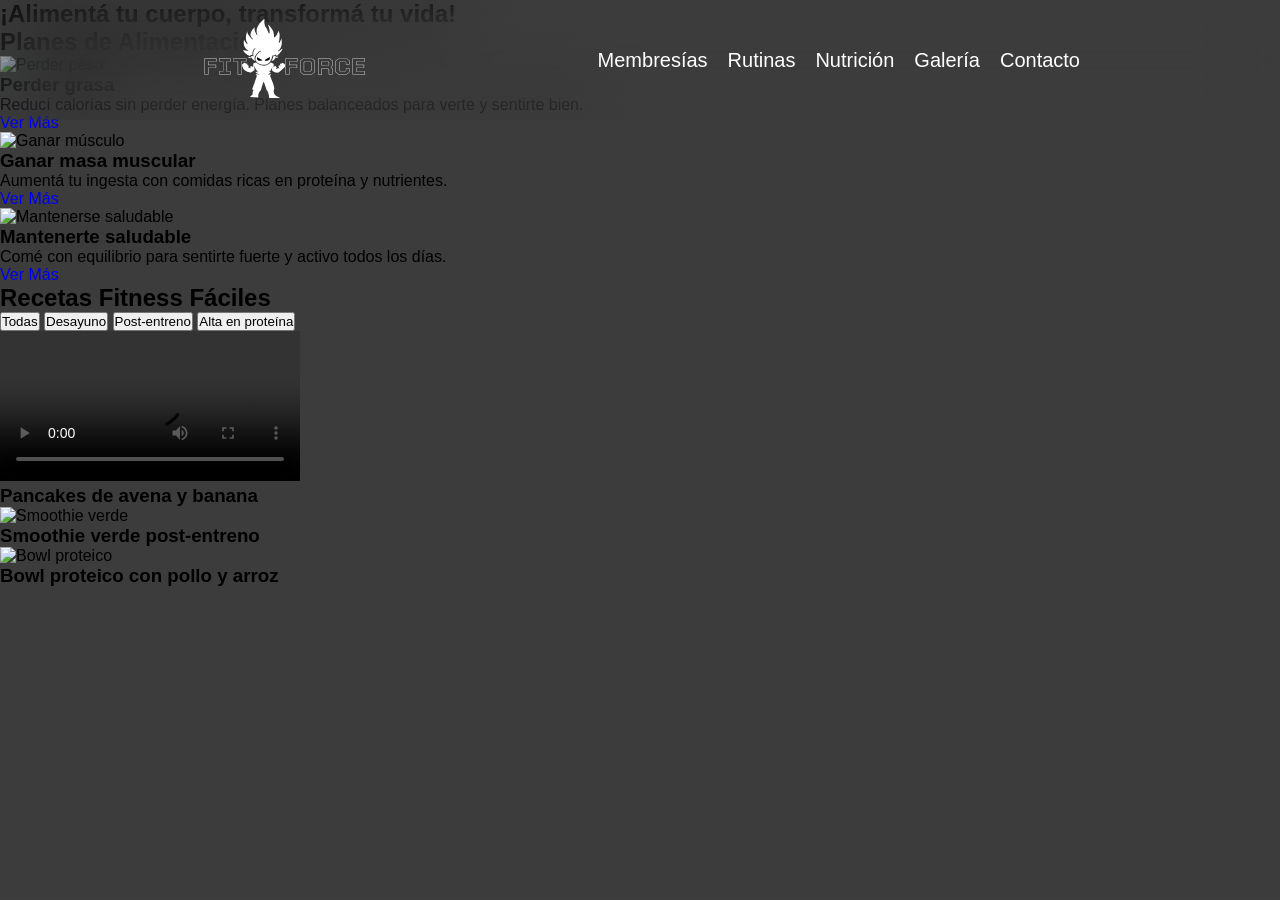
==== nutricion.html @ b798b5b6 "Add files via upload" ====
<!DOCTYPE html>
<html lang="es">

<head>
    <meta charset="UTF-8" />
    <meta name="viewport" content="width=device-width, initial-scale=1.0" />
    <title>FitForce</title>
    <link rel="stylesheet" href="https://cdnjs.cloudflare.com/ajax/libs/font-awesome/6.5.0/css/all.min.css" />
    <link href="https://fonts.googleapis.com/css2?family=Tourney:wght@700&display=swap" rel="stylesheet">
    <link href="https://cdn.jsdelivr.net/npm/fullcalendar@6.1.8/main.min.css" rel="stylesheet">
    <link rel="shortcut icon" href="fotos/banner/favicon 1.png" type="image/x-icon">
    <link rel="stylesheet" href="css/style.css" />
    <link rel="stylesheet" href="css/nutricion.css">
</head>

<body>
    <header class="heade">
        <div class="logo"><a href="index.html"><img src="fotos/banner/logo2.png" alt=""></a></div>
        <nav class="navbar">
            <button class="menu-toggle" id="toggle-btn"><i class="fas fa-bars"></i></button>
            <ul class="nav-menu">
                <li><a href="#">Membresías</a></li>
                <li><a href="rutinas.html">Rutinas</a>
                </li>
                <li><a href="nutricion.html">Nutrición</a>
                    <ul class="dropdown">
                        <li><a href="#">Planes nutricionales mesuales</a></li>
                        <li><a href="#">Recetas fitness</a></li>
                        <li><a href="#">Suplementación</a></li>
                    </ul>
                </li>
                <li><a href="#">Galería</a></li>
                <li><a href="#">Contacto</a></li>
            </ul>
        </nav>
    </header>

    <section class="banner-gym">
    <h1>¡Alimentá tu cuerpo, transformá tu vida!</h1>
  </section>



  <section class="planes-alimentacion">
  <h2 class="planes-h2">Planes de Alimentación</h2>
  <div class="planes">
    <div class="plan">
      <img src="/fotos/nutricion/perderpeso.jpg" alt="Perder peso">
      <h3>Perder grasa</h3>
      <p>Reducí calorías sin perder energía. Planes balanceados para verte y sentirte bien.</p>
      <div class="boton">
        <a href="https://www.mayoclinic.org/es/healthy-lifestyle/weight-loss/in-depth/weight-loss/art-20047752" target="_blank" class="btn-saludable">Ver Más</a>
      </div>
    </div>
    <div class="plan">
      <img src="/fotos/nutricion/ganarmasa.jpg" alt="Ganar músculo">
      <h3>Ganar masa muscular</h3>
      <p>Aumentá tu ingesta con comidas ricas en proteína y nutrientes.</p>
      <div class="boton">
        <a href="https://nutrisanacr.com/planes-nutricionales/?gad_source=1&gad_campaignid=20552182299&gbraid=0AAAAAqPGm7Mdd43oRFQFx7gFghixsT7d8&gclid=EAIaIQobChMIgf_IpI_TjgMVx3FHAR1DdTrPEAAYASAAEgJsQ_D_BwE" target="_blank" class="btn-saludable">Ver Más</a>
      </div>
    </div>
    <div class="plan">
      <img src="/fotos/nutricion/mantenermesaludable.jpg" alt="Mantenerse saludable">
      <h3>Mantenerte saludable</h3>
      <p>Comé con equilibrio para sentirte fuerte y activo todos los días.</p>
      <div class="boton">
        <a href="https://medlineplus.gov/spanish/ency/article/002393.htm" target="_blank" class="btn-saludable">Ver Más</a>
      </div>
      
    </div>
  </div>
</section>






<section class="recetas">
  <h2>Recetas Fitness Fáciles</h2>

  <!-- Filtros -->
  <div class="filtros">
    <button onclick="filtrarRecetas('todas')">Todas</button>
    <button onclick="filtrarRecetas('desayuno')">Desayuno</button>
    <button onclick="filtrarRecetas('post-entreno')">Post-entreno</button>
    <button onclick="filtrarRecetas('proteica')">Alta en proteína</button>
  </div>

  <!-- Recetas -->
  <div class="receta-grid">
    <div class="receta" data-categoria="desayuno proteica">
      <video src="/videos/recetas/pancakes-avena.mp4" controls></video>
      <h3>Pancakes de avena y banana</h3>
    </div>

    <div class="receta" data-categoria="post-entreno">
      <img src="/fotos/recetas/smoothie-verde.webp" alt="Smoothie verde">
      <h3>Smoothie verde post-entreno</h3>
    </div>

    <div class="receta" data-categoria="proteica almuerzo">
      <img src="/fotos/recetas/bowl-pollo.webp" alt="Bowl proteico">
      <h3>Bowl proteico con pollo y arroz</h3>
    </div>
  </div>
</section>
<script>
  function filtrarRecetas(categoria) {
    const recetas = document.querySelectorAll('.receta');

    recetas.forEach(receta => {
      const categorias = receta.getAttribute('data-categoria');

      if (categoria === 'todas' || categorias.includes(categoria)) {
        receta.style.display = 'block';
      } else {
        receta.style.display = 'none';
      }
    });
  }
</script>
---- css/style.css ----
* {
        margin: 0;
        padding: 0;
        box-sizing: border-box;
        list-style: none;
        font-family: sans-serif;
        text-decoration: none;
    }

    body {
        background-color: rgb(60, 60, 60);
    }

    header {
        position: fixed;
        top: 0;
        left: 0;
        width: 100%;
        color: white;
        display: flex;
        align-items: center;
        justify-content: space-between;
        padding: 25px 200px;
        z-index: 1000;
        backdrop-filter: blur(35px);
        /* desenfoque elegante */
        -webkit-backdrop-filter: blur(35px);
        /* compatibilidad con Safari */
        height: 120px;
        /* efecto tipo vidrio */
    }


    .nav-menu {
        display: flex;
        gap: 20px;
    }

    /* CSS en tu style.css o dentro de <style> */
    .heade.scrolled {
        background-color: rgba(0, 0, 0, 0.85);
        /* O el color que necesites */
        transition: background-color 0.5s ease;
    }


    /* Botón hamburguesa */
    .menu-toggle {
        display: none;
        background: none;
        font-size: 28px;
        border: none;
        color: white;
        cursor: pointer;
    }

    .nav-menu li a {
        color: white;
        text-decoration: none;
        font-size: 20px;
    }

    .nav-menu li .dropdown {
        display: none;
        position: absolute;
        background-color: #444;
        padding: 10px;
        list-style: none;
        border-radius: 5px;
    }

    .nav-menu li:hover .dropdown {
        display: block;
    }

    .nav-menu li .dropdown li a {
        display: block;
        color: white;
        padding: 5px 10px;
        text-decoration: none;
        font-size: 16px;
    }

    .nav-menu li .dropdown li a:hover {
        background-color: #666;
    }



    /*Carusel*/

    .hero-video {
        position: relative;
        width: 100%;
        height: 100vh;
        overflow: hidden;
    }

    .hero-video video {
        position: absolute;
        top: 50%;
        left: 50%;
        width: 100%;
        height: 100%;
        object-fit: cover;
        transform: translate(-50%, -50%);
        z-index: 1;
        filter: brightness(60%) contrast(110%) saturate(120%);
    }

    .hero-overlay {
        position: relative;
        z-index: 2;
        text-align: center;
        color: white;
        padding: 20px;
        top: 50%;
        transform: translateY(-50%);
        position: absolute;
        width: 100%;
    }

    .hero-overlay h1 {
        font-family: 'Tourney', sans-serif;
        font-size: 100px;
        font-weight: 100;
        color: transparent;
        /* Elimina el relleno */
        -webkit-text-stroke: 1px #fff;
        /* Solo borde blanco */
        text-shadow: none;
        /* Asegúrate de que no haya sombra que lo haga parecer relleno */
        background: none;
        -webkit-font-smoothing: antialiased;
        /* Mejora visual del trazo */
        margin-bottom: 15px;
    }


    /*Cards rutinas*/
    .rutinas-banner {
        text-align: center;
        padding: 60px 20px;
        color: white;
        margin-top: 100px;
    }

    .rutinas-banner h2 {
        font-family: 'Tourney', sans-serif;
        font-size: 40px;
        color: transparent;
        font-weight: 100;
        -webkit-text-stroke: 1px #fff;
        text-shadow: none;
        background: none;
        margin-bottom: 15px;
        margin-bottom: 40px;
    }

    .rutinas-grid {
        display: grid;
        grid-template-columns: repeat(3, 1fr);
        gap: 50px;
        padding-top: 50px;
        max-width: 1300px;
        margin: 0 auto;
        flex-wrap: wrap;
    }

    .rutina-card {
        background: #1e1e1e;
        border-radius: 12px;
        overflow: hidden;
        transition: transform 0.3s ease;
        position: relative;
        z-index: 1;
        padding-bottom: 20px;
        min-height: 650px;
    }

    .borde {
        position: relative;
        border-radius: 22px;
        padding: 5px;
        background: linear-gradient(270deg, #ff1e1e, #111111, #ff1e1e);
        background-size: 300% 300%;
        animation: gradienteAnim 9s ease-in-out infinite;
        margin-bottom: 30px;
    }


    /* Fondo interior para que no se vea el gradiente dentro */
    .borde>.rutina-card {
        background: #1e1e1e;
        border-radius: 12px;
        overflow: hidden;
    }

    /* Para que el padding sea el "grosor" del borde */
    .borde>.rutina-card {
        position: relative;
        z-index: 1;
    }

    /* Animación para que el gradiente se mueva de izquierda a derecha */
    @keyframes gradienteAnim {
        0% {
            background-position: 0% 50%;
        }

        25% {
            background-position: 50% 50%;
        }

        50% {
            background-position: 100% 50%;
        }

        75% {
            background-position: 50% 50%;
        }

        100% {
            background-position: 0% 50%;
        }
    }


    .rutina-card img {
        width: 100%;
        height: 600px;
    }

    .rutina-card h3 {
        margin: 15px 0 5px;
        font-size: 22px;
    }

    .rutina-card p {
        margin-bottom: 15px;
        color: #fff;
    }

    .rutina-card a {
        display: inline-block;
        background: #ff3c3c;
        color: white;
        padding: 10px 20px;
        border-radius: 10px;
        margin-bottom: 20px;
        transition: background 0.5s ease;
    }

    .rutina-card a:hover {
        background: #ff0000;
    }

    .rutina-card:hover {
        transform: scale(1.03);
    }



    /* tips css */

    .seccion-tips {
        background: #111;
        padding: 80px 20px;
        text-align: center;
        color: #fff;
    }

    .seccion-tips h2 {
        font-size: 40px;
        color: transparent;
        font-family: 'Tourney', sans-serif;
        font-weight: 900;
        -webkit-text-stroke: 1px #fff;
        text-shadow: none;
        margin-bottom: 50px;
    }

    .acordeon {
        max-width: 800px;
        margin: 0 auto;
        text-align: left;
    }

    .acordeon-item {
        border-bottom: 1px solid #444;
        margin-bottom: 15px;
    }

    .acordeon-titulo {
        width: 100%;
        padding: 18px 20px;
        background: #1e1e1e;
        color: #fff;
        text-align: left;
        font-size: 20px;
        border: none;
        cursor: pointer;
        outline: none;
        transition: background 0.3s ease;
    }

    .acordeon-titulo:hover {
        background: #2b2b2b;
    }

    .acordeon-contenido {
        max-height: 0;
        overflow: hidden;
        background: #222;
        transition: max-height 0.4s ease;
        padding: 0 20px;
    }

    .acordeon-contenido ul {
        padding: 15px 0;
        margin: 0;
        list-style: disc;
        color: #ddd;
    }

    .acordeon-contenido li {
        padding: 6px 0;
    }


    /* Calendario */


    .calen {
        position: relative;
        width: 100%;
        height: 1200px;
        margin: 0 auto;
        padding: 0 20px;
        background: url(../fotos/banner/fondo_calen.jpg) no-repeat;
        background-size: cover;
        overflow: hidden;
    }

    .calen::before {
        content: "";
        position: absolute;
        top: 0;
        left: 0;
        width: 100%;
        height: 100%;
        background: rgba(0, 0, 0, 0.5);
        z-index: 1;
    }

    .calen * {
        position: relative;
        z-index: 2;
        /* Asegura que el contenido esté sobre el filtro */
    }


    .calendar-container {
        display: flex;
        gap: 40px;
        justify-content: center;
        align-items: flex-start;
        flex-wrap: wrap;
        padding-top: 50px;
        max-width: 1440px;
        margin: 0 auto;
    }


    #calendar {
        max-width: 900px;
        background: #fff;
        padding: 20px;
        border-radius: 10px;
        box-shadow: 0 4px 15px rgba(0, 0, 0, 0.1);
        flex: 1;
        min-width: 300px;
    }

    #event-details {
        background: #1e1e1e;
        color: white;
        padding: 20px;
        border-radius: 10px;
        max-width: 500px;
        width: 100%;
        min-height: 500px;
        font-size: 20px;
        box-shadow: 0 0 15px rgba(0, 0, 0, 0.3);
        flex-shrink: 0;
    }

    .texto_calendario {
        text-align: center;
        color: transparent;
        font-family: 'Tourney', sans-serif;
        font-weight: 900;
        -webkit-text-stroke: 1px #fff;
        text-shadow: none;
        font-size: 50px;
    }




    /*Carusel marcas*/

    .carrusel-marcas {
        width: 100%;
        overflow: hidden;
        padding: 30px 0;
    }

    .carrusel-marcas h2 {
        text-align: center;
        margin-bottom: 20px;
        color: white;
    }

    .carrusel-pista {
        width: 100%;
        overflow: hidden;
        position: relative;
    }

    .productos {
        display: flex;
        gap: 20px;
        width: max-content;
        animation: deslizar 30s linear infinite;
        min-width: 200%;
        overflow: hidden;
    }

    .contact-section {
        padding: 60px 20px;
        background: #fff;
        position: relative;
        z-index: 10;
    }

    .contact-container {
        max-width: 1000px;
        margin: 0 auto;
        display: grid;
        grid-template-columns: 1fr 1fr;
        gap: 40px;
        align-items: center;
    }

    .cta-content h2 {
        font-size: 2.2rem;
        margin-bottom: 10px;
        color: #222;
    }

    .cta-content p {
        font-size: 1rem;
        margin-bottom: 20px;
        color: #555;
    }

    .btn-cta {
        background: #007BFF;
        color: white;
        padding: 12px 24px;
        border: none;
        text-decoration: none;
        border-radius: 5px;
        transition: background 0.3s ease;
    }

    .btn-cta:hover {
        background: #0056b3;
    }

    .contact-form {
        display: flex;
        flex-direction: column;
        gap: 15px;
    }

    .contact-form input,
    .contact-form textarea {
        padding: 12px;
        border: 1px solid #ccc;
        border-radius: 5px;
        font-size: 1rem;
        transition: border-color 0.3s;
    }

    .contact-form input:focus,
    .contact-form textarea:focus {
        border-color: #007BFF;
        outline: none;
    }

    .contact-form button {
        background: #28a745;
        color: white;
        padding: 12px;
        border: none;
        border-radius: 5px;
        cursor: pointer;
        font-size: 1rem;
        transition: background 0.3s ease;
    }

    .contact-form button:hover {
        background: #1e7e34;
    }

    /* Animaciones */
    .fade-in {
        opacity: 0;
        transform: translateY(20px);
        transition: all 0.8s ease-in-out;
    }

    .fade-in.visible {
        opacity: 1;
        transform: translateY(0);
    }


    /* Animación carrusel */
    @keyframes deslizar {
        0% {
            transform: translateX(0);
        }

        100% {
            transform: translateX(-50%);
        }
    }


    /* Animación de blob */
    /*@keyframes blob-bounce {
    0% {
        transform: translate(-100%, -100%) translate3d(0, 0, 0);
    }

    25% {
        transform: translate(-100%, -100%) translate3d(100%, 0, 0);
    }

    50% {
        transform: translate(-100%, -100%) translate3d(100%, 100%, 0);
    }

    75% {
        transform: translate(-100%, -100%) translate3d(0, 100%, 0);
    }

    100% {
        transform: translate(-100%, -100%) translate3d(0, 0, 0);
    }
}*/





    @media (max-width: 768px) {

        /* HEADER */
        header {
            flex-direction: column;
            align-items: flex-start;
            padding: 15px 10px;
        }

        .logo {
            font-size: 20px;
            margin-bottom: 10px;
        }

        .menu-toggle {
            align-self: flex-end;
        }

        .nav-menu li a {
            font-size: 16px;
        }

        /* CAROUSEL */

        .hero-video {
            position: relative;
            width: 100%;
            height: 100vh;
            overflow: hidden;
        }

        .hero-video video {
            position: absolute;
            top: 50%;
            left: 50%;
            width: 100%;
            height: 100%;
            transform: translate(-50%, -50%);
            z-index: 1;
        }

        .hero-overlay {
            position: relative;
            z-index: 2;
            text-align: center;
            color: white;
            padding: 20px;
            top: 50%;
            transform: translateY(-50%);
            position: absolute;
            width: 100%;
        }

        .hero-overlay h1 {
            font-size: 3rem;
            font-weight: bold;
            color: #b82727;
            text-shadow: 0 0 10px #000;
            margin-bottom: 15px;
        }

        .hero-overlay p {
            font-size: 1.4rem;
            color: #fff;
            text-shadow: 0 0 6px #000;
        }


        /* RUTINAS */
        .rutinas-banner h2 {
            font-size: 24px;
            margin-bottom: 30px;
        }

        .rutinas-grid {
            grid-template-columns: 1fr;
            gap: 30px;
            padding: 0 10px;
        }

        .rutina-card img {
            height: 600px;
        }

        .rutina-card {
            min-height: auto;
            width: 500px;
            margin: 0 auto;
        }

        .borde {
            width: 510px;
            margin: 0 auto;
        }

        .rutina-card h3 {
            font-size: 18px;
        }

        .rutina-card a {
            padding: 8px 16px;
            font-size: 14px;
        }

        /* TIPS */
        .seccion-tips h2 {
            font-size: 24px;
        }

        .acordeon-titulo {
            font-size: 18px;
            padding: 14px 16px;
        }

        .acordeon-contenido ul {
            padding: 10px 0;
        }

        /* CARRUSEL MARCAS */
        .productos {
            gap: 10px;
        }

        .producto {
            min-width: 120px;
        }

        .producto img {
            height: 100px;
        }
    }

    @media (max-width: 500px) {

        /* HEADER */
        header {
            flex-direction: column;
            align-items: flex-start;
            padding: 15px 10px;
        }

        .logo {
            font-size: 20px;
            margin-bottom: 10px;
        }

        .menu-toggle {
            align-self: flex-end;
        }

        .nav-menu li a {
            font-size: 16px;
        }

        /* CAROUSEL */
        .carrusel-container {
            max-width: 900px;
            /* o el ancho que quieras para el carrusel */
            margin: 0 auto;
            /* centra el contenedor horizontalmente */
            overflow: hidden;
            /* para que no se vea scroll horizontal no deseado */
            position: relative;
        }

        .carousel-track {
            display: flex;
            transition: transform 0.5s ease-in-out;
            justify-content: center;
            /* centra los items si hay espacio */
        }

        .carousel-item {
            min-width: 100%;
            flex-shrink: 0;
            display: flex;
            justify-content: center;
            align-items: center;
        }

        .carousel-item img {
            width: 50%;
            max-width: 100%;
            height: 800px;
            object-fit: contain;
        }

        /* RUTINAS */
        .rutinas-banner h2 {
            font-size: 24px;
            margin-bottom: 30px;
            padding: 0 10px;
        }

        .rutinas-grid {
            grid-template-columns: 1fr;
            gap: 30px;
            padding: 0 10px;
            max-width: 100%;
        }

        .rutina-card {
            min-height: auto;
            width: 100%;
            height: 550px;
            max-width: 400px;
            margin: 0 auto;
            box-sizing: border-box;
            padding-bottom: 20px;
        }

        .borde {
            width: 100%;
            max-width: 600px;
            /* un poco más que la card */
            margin: 0 auto;
            box-sizing: border-box;
        }

        .rutina-card img {
            width: 100%;
            height: 400px;
            border-radius: 12px;
        }

        .rutina-card h3 {
            font-size: 18px;
            padding: 0 10px;
        }

        .rutina-card p {
            padding: 0 10px;
        }

        .rutina-card a {
            padding: 8px 16px;
            font-size: 14px;
            margin: 0 10px 20px 10px;
        }

        /* TIPS */
        .seccion-tips h2 {
            font-size: 24px;
            padding: 0 10px;
        }

        .acordeon-titulo {
            font-size: 18px;
            padding: 14px 16px;
        }

        .acordeon-contenido ul {
            padding: 10px 0;
            margin: 0 10px;
        }

        /* CARRUSEL MARCAS */
        .productos {
            gap: 10px;
            padding-left: 10px;
        }

        .producto {
            min-width: 100px;
        }

        .producto img {
            height: 80px;
        }
    }
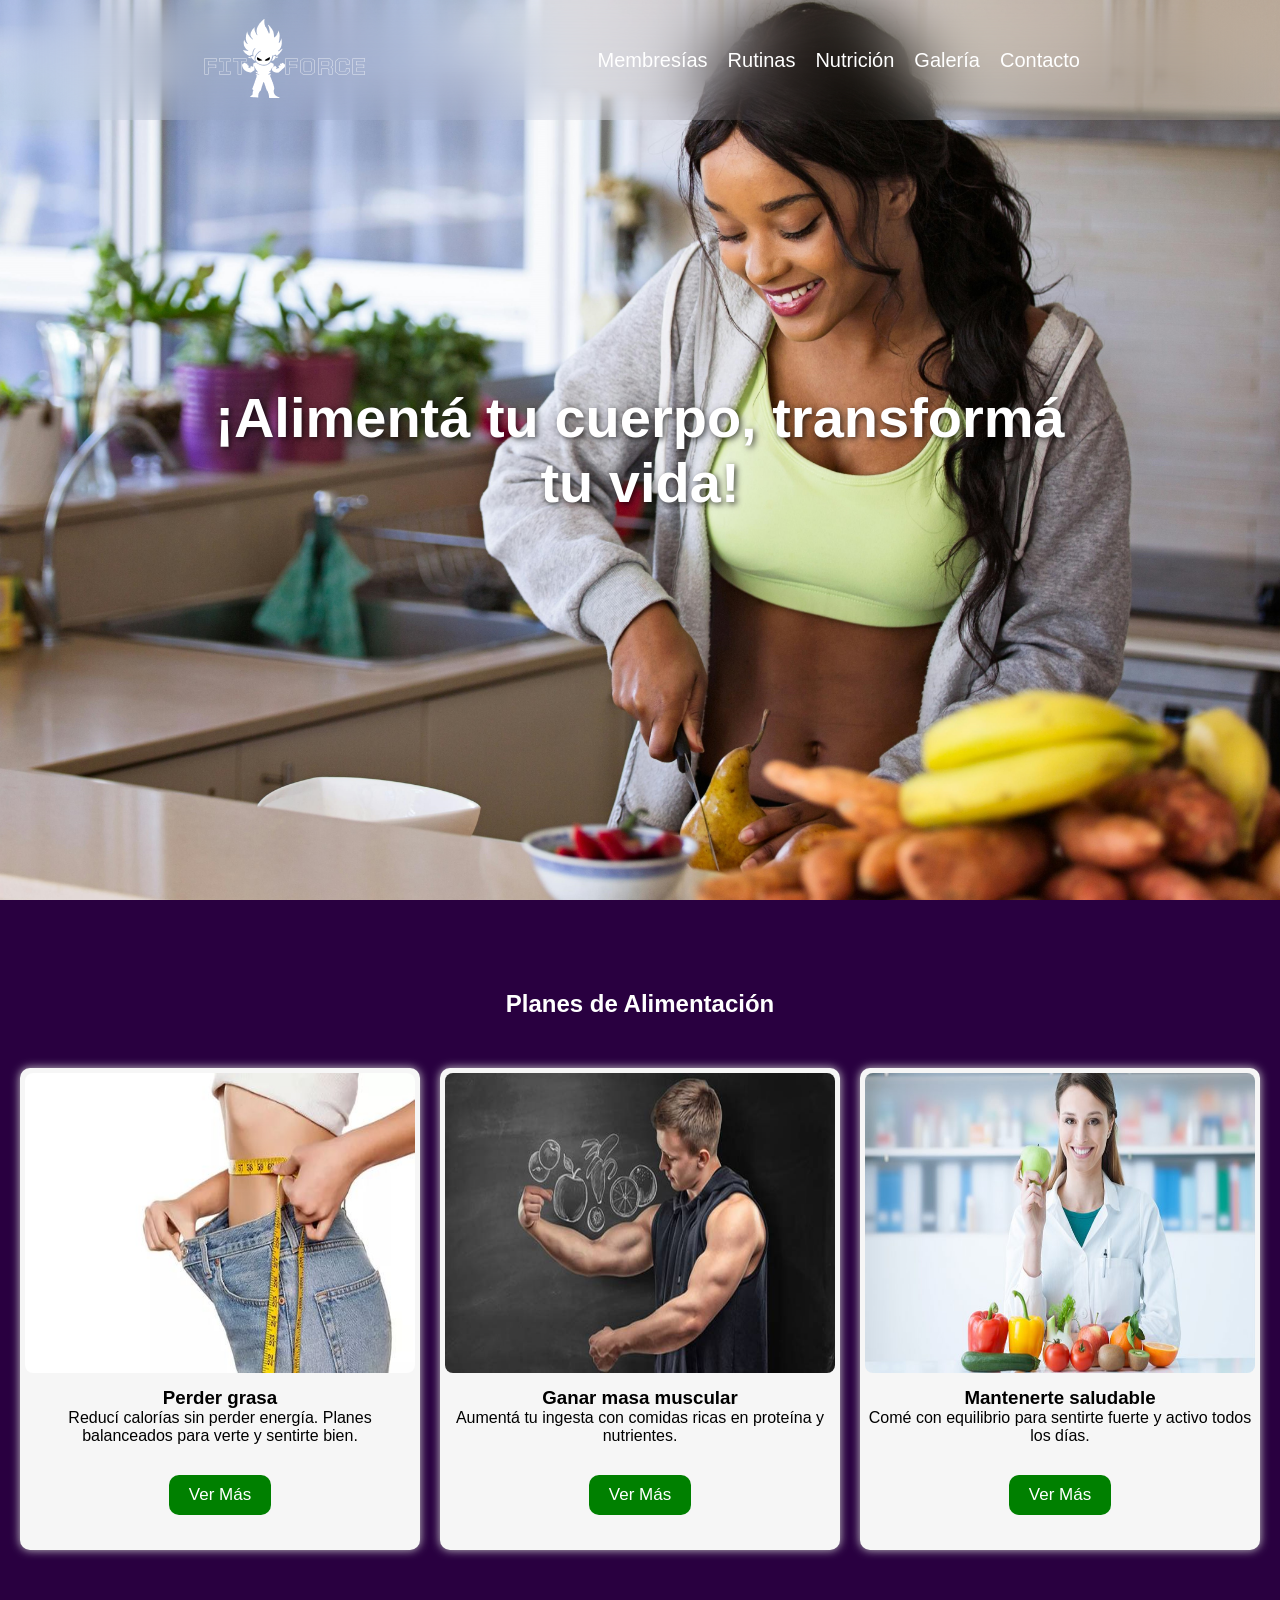
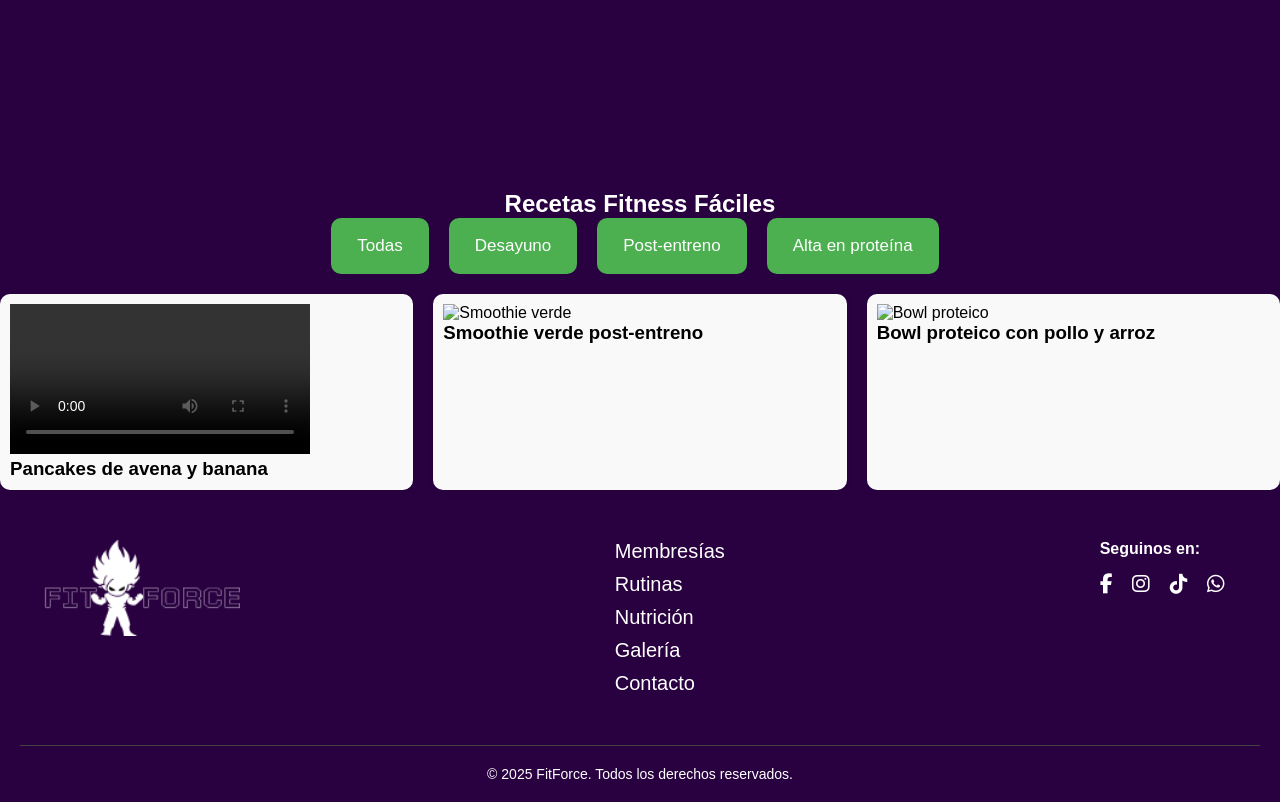
==== commit 340d7af5: "Add files via upload" ====
--- a/nutricion.html
+++ b/nutricion.html
@@ -9,8 +9,8 @@
     <link href="https://fonts.googleapis.com/css2?family=Tourney:wght@700&display=swap" rel="stylesheet">
     <link href="https://cdn.jsdelivr.net/npm/fullcalendar@6.1.8/main.min.css" rel="stylesheet">
     <link rel="shortcut icon" href="fotos/banner/favicon 1.png" type="image/x-icon">
-    <link rel="stylesheet" href="css/style.css" />
-    <link rel="stylesheet" href="css/nutricion.css">
+    <link rel="stylesheet" href="css/style.min.css" />
+    <link rel="stylesheet" href="css/nutricion.min.css">
 </head>
 
 <body>
@@ -122,3 +122,45 @@
   }
 </script>
 
+
+
+<footer class="footer">
+  <div class="footer-container">
+    
+    <div class="footer-logo">
+      <img src="fotos/banner/logo2.png" alt="FitForce Logo">
+    </div>
+
+    <div class="footer-links">
+      <ul>
+        <li><a href="#">Membresías</a></li>
+        <li><a href="rutinas.html">Rutinas</a></li>
+        <li><a href="nutricion.html">Nutrición</a></li>
+        <li><a href="#">Galería</a></li>
+        <li><a href="#">Contacto</a></li>
+      </ul>
+    </div>
+
+    <div class="footer-social">
+      <h4>Seguinos en:</h4>
+      <div class="social-icons">
+        <a href="#"><i class="fab fa-facebook-f"></i></a>
+        <a href="#"><i class="fab fa-instagram"></i></a>
+        <a href="#"><i class="fab fa-tiktok"></i></a>
+        <a href="#"><i class="fab fa-whatsapp"></i></a>
+      </div>
+    </div>
+  </div>
+
+  <div class="footer-bottom">
+    <p>&copy; 2025 FitForce. Todos los derechos reservados.</p>
+  </div>
+</footer>
+
+
+
+
+</body>
+
+</html>
+
--- a/css/style.min.css
+++ b/css/style.min.css
@@ -0,0 +1,700 @@
+    * {
+        margin: 0;
+        padding: 0;
+        box-sizing: border-box;
+        list-style: none;
+        font-family: sans-serif;
+        text-decoration: none;
+    }
+
+    :root {
+  --gap: 2.5rem;
+  --max-width: 75rem;
+  --padding: 3rem 1.5rem;
+  --border-radius: 1rem;
+  --glow-radius: 25rem;
+  --glow-opacity: 1;
+  --animation-duration: 400ms;
+}
+
+    body {
+        background-color: #290040;
+    }
+
+    
+    header {
+        position: fixed;
+        top: 0;
+        left: 0;
+        width: 100%;
+        color: white;
+        display: flex;
+        align-items: center;
+        justify-content: space-between;
+        padding: 25px 200px;
+        z-index: 1000;
+        backdrop-filter: blur(35px);
+        /* desenfoque elegante */
+        -webkit-backdrop-filter: blur(35px);
+        /* compatibilidad con Safari */
+        height: 120px;
+        /* efecto tipo vidrio */
+    }
+
+
+    .nav-menu {
+        display: flex;
+        gap: 20px;
+    }
+
+    /* CSS en tu style.css o dentro de <style> */
+    .heade.scrolled {
+        background-color: rgba(0, 0, 0, 0.85);
+        /* O el color que necesites */
+        transition: background-color 0.5s ease;
+    }
+
+
+    /* Botón hamburguesa */
+    .menu-toggle {
+        display: none;
+        background: none;
+        font-size: 28px;
+        border: none;
+        color: white;
+        cursor: pointer;
+    }
+
+    .nav-menu li a {
+        color: white;
+        text-decoration: none;
+        font-size: 20px;
+    }
+
+    .nav-menu li .dropdown {
+        display: none;
+        position: absolute;
+        background-color: #444;
+        padding: 10px;
+        list-style: none;
+        border-radius: 5px;
+    }
+
+    .nav-menu li:hover .dropdown {
+        display: block;
+    }
+
+    .nav-menu li .dropdown li a {
+        display: block;
+        color: white;
+        padding: 5px 10px;
+        text-decoration: none;
+        font-size: 16px;
+    }
+
+    .nav-menu li .dropdown li a:hover {
+        background-color: #666;
+    }
+
+
+
+    /*Carusel*/
+
+    .hero-video {
+        position: relative;
+        width: 100%;
+        height: 100vh;
+        overflow: hidden;
+    }
+
+    .hero-video video {
+        position: absolute;
+        top: 50%;
+        left: 50%;
+        width: 100%;
+        height: 100%;
+        object-fit: cover;
+        transform: translate(-50%, -50%);
+        z-index: 1;
+        filter: brightness(60%) contrast(110%) saturate(120%);
+    }
+
+    .hero-overlay {
+        position: relative;
+        z-index: 2;
+        text-align: center;
+        color: white;
+        padding: 20px;
+        top: 50%;
+        transform: translateY(-50%);
+        position: absolute;
+        width: 100%;
+    }
+
+    .hero-overlay h1 {
+        font-family: 'Tourney', sans-serif;
+        font-size: 100px;
+        font-weight: 100;
+        color: transparent;
+        /* Elimina el relleno */
+        -webkit-text-stroke: 1px #fff;
+        /* Solo borde blanco */
+        text-shadow: none;
+        /* Asegúrate de que no haya sombra que lo haga parecer relleno */
+        background: none;
+        -webkit-font-smoothing: antialiased;
+        /* Mejora visual del trazo */
+        margin-bottom: 15px;
+    }
+
+
+    /*Cards rutinas*/
+    .rutinas-banner {
+        text-align: center;
+        padding: 60px 20px;
+        color: white;
+        margin-top: 100px;
+    }
+
+    .rutinas-banner h2 {
+        font-family: 'Tourney', sans-serif;
+        font-size: 40px;
+        color: transparent;
+        font-weight: 100;
+        -webkit-text-stroke: 1px #fff;
+        text-shadow: none;
+        background: none;
+        margin-bottom: 15px;
+        margin-bottom: 40px;
+    }
+
+    .rutinas-grid {
+        display: grid;
+        grid-template-columns: repeat(3, 1fr);
+        gap: 50px;
+        padding-top: 50px;
+        max-width: 1300px;
+        margin: 0 auto;
+        flex-wrap: wrap;
+    }
+
+    .rutina-card {
+        background: #1e1e1e;
+        border-radius: 12px;
+        overflow: hidden;
+        transition: transform 0.3s ease;
+        position: relative;
+        z-index: 1;
+        padding-bottom: 20px;
+        min-height: 650px;
+    }
+
+    .borde {
+        position: relative;
+        border-radius: 22px;
+        padding: 5px;
+        background: linear-gradient(270deg, #392964, #35025c, #946CFF);
+        background-size: 300% 300%;
+        animation: gradienteAnim 9s ease-in-out infinite;
+        margin-bottom: 30px;
+    }
+
+
+    /* Fondo interior para que no se vea el gradiente dentro */
+    .borde>.rutina-card {
+        background: #1e1e1e;
+        border-radius: 12px;
+        overflow: hidden;
+    }
+
+    /* Para que el padding sea el "grosor" del borde */
+    .borde>.rutina-card {
+        position: relative;
+        z-index: 1;
+    }
+
+    /* Animación para que el gradiente se mueva de izquierda a derecha */
+    @keyframes gradienteAnim {
+        0% {
+            background-position: 0% 50%;
+        }
+
+        25% {
+            background-position: 50% 50%;
+        }
+
+        50% {
+            background-position: 100% 50%;
+        }
+
+        75% {
+            background-position: 50% 50%;
+        }
+
+        100% {
+            background-position: 0% 50%;
+        }
+    }
+
+
+    .rutina-card img {
+        width: 100%;
+        height: 600px;
+    }
+
+    .rutina-card h3 {
+        margin: 15px 0 5px;
+        font-size: 22px;
+    }
+
+    .rutina-card p {
+        margin-bottom: 15px;
+        color: #fff;
+    }
+
+    .rutina-card a {
+        display: inline-block;
+        background: #520080;
+        color: white;
+        padding: 10px 20px;
+        border-radius: 10px;
+        margin-bottom: 20px;
+        transition: background 0.5s ease;
+    }
+
+    .rutina-card a:hover {
+        background: #9400E6;
+    }
+
+    .rutina-card:hover {
+        transform: scale(1.03);
+    }
+
+
+
+    /* tips css */
+    .zonas{
+        height: 100dvh;
+    }
+
+    .titulozonas {
+      color: #fff;
+      margin-bottom: 10px;
+      text-align: center;
+      padding-top: 200px;
+    }
+
+    p.subtitulo {
+      color: #fff;
+      margin-bottom: 40px;
+      padding-top: 20px;
+      font-size: 18px;
+      text-align: center;
+    }
+
+    .cards-container {
+      display: grid;
+      grid-template-columns: repeat(auto-fit, minmax(280px, 1fr));
+      gap: 30px;
+      max-width: 1200px;
+      margin: auto;
+      padding-top: 30px;
+      justify-content: center;
+      align-items: center;
+    }
+
+    .card-zonas {
+      background: rgba(255, 255, 255, 0.466);
+      border-radius: 15px;
+      overflow: hidden;
+      box-shadow: 0 8px 20px rgba(0, 0, 0, 0.1);
+      transition: transform 0.3s ease, box-shadow 0.3s ease;
+    }
+
+    .card-zonas:hover {
+      transform: translateY(-5px);
+      box-shadow: 0 12px 25px rgba(0, 0, 0, 0.15);
+    }
+
+    .card-zonas img {
+      width: 100%;
+      height: 200px;
+      object-fit: cover;
+    }
+
+    .card-zonas h3 {
+      margin: 15px;
+      font-size: 20px;
+      color: #fff;
+      text-align: center;
+    }
+    .btn-zonas {
+        text-align: center;
+        margin-top: 30px;
+    }
+
+    .btn-zonas a {
+        display: inline-block;
+        background: #9400E6;
+        color: white;
+        padding: 15px 25px;
+        border-radius: 10px;
+        margin-bottom: 20px;
+        transition: background 0.5s ease;
+        justify-content: center;
+    }
+
+    .btn-zonas a:hover {
+        background: #520080;
+    }
+
+
+
+
+
+/*apk*/
+ .app-fitforce {
+  background: #3d015f;
+  color: #fff;
+  padding: 60px 20px;
+  display: flex;
+  justify-content: center;
+  align-items: center;
+}
+
+.contenido-app {
+  display: flex;
+  flex-wrap: wrap;
+  max-width: 1100px;
+  gap: 40px;
+  align-items: center;
+  justify-content: space-between;
+}
+
+
+.texto-app h2 {
+  font-size: 36px;
+  color: #fff;
+  margin-top: 20px;
+  text-align: center;
+}
+
+.texto-app p {
+  font-size: 16px;
+  line-height: 1.6;
+  margin: 10px 0;
+  text-align: center;
+}
+
+.texto-app .slogan {
+  font-weight: bold;
+  font-size: 18px;
+  margin-top: 10px;
+}
+
+
+.logo-app {
+  width: 200px; 
+  margin: 0 auto 20px;
+  display: block;
+}
+
+
+.botones-app {
+  display: flex;
+  flex-wrap: wrap;
+  gap: 15px;
+  margin-top: 20px;
+  justify-content: center;
+}
+
+.botones-app img {
+  height: 50px;
+  transition: transform 0.3s ease;
+}
+
+.botones-app img:hover {
+  transform: scale(1.05);
+}
+
+
+
+
+
+
+    /* Calendario */
+
+
+    .calen {
+        position: relative;
+        width: 100%;
+        height: 1200px;
+        margin: 0 auto;
+        padding: 0 20px;
+        background: url(../fotos/banner/fondo_calen.jpg) no-repeat;
+        background-size: cover;
+        overflow: hidden;
+    }
+
+    .calen::before {
+        content: "";
+        position: absolute;
+        top: 0;
+        left: 0;
+        width: 100%;
+        height: 100%;
+        background: rgba(0, 0, 0, 0.5);
+        z-index: 1;
+    }
+
+    .calen * {
+        position: relative;
+        z-index: 2;
+        /* Asegura que el contenido esté sobre el filtro */
+    }
+
+
+    .calendar-container {
+        display: flex;
+        gap: 40px;
+        justify-content: center;
+        align-items: flex-start;
+        flex-wrap: wrap;
+        padding-top: 50px;
+        max-width: 1440px;
+        margin: 0 auto;
+    }
+
+
+    #calendar {
+        max-width: 900px;
+        background: #fff;
+        padding: 20px;
+        border-radius: 10px;
+        box-shadow: 0 4px 15px rgba(0, 0, 0, 0.1);
+        flex: 1;
+        min-width: 300px;
+    }
+
+    #event-details {
+        background: #1e1e1e;
+        color: white;
+        padding: 20px;
+        border-radius: 10px;
+        max-width: 500px;
+        width: 100%;
+        min-height: 500px;
+        font-size: 20px;
+        box-shadow: 0 0 15px rgba(0, 0, 0, 0.3);
+        flex-shrink: 0;
+    }
+
+    .texto_calendario {
+        text-align: center;
+        color: transparent;
+        font-family: 'Tourney', sans-serif;
+        font-weight: 900;
+        -webkit-text-stroke: 1px #fff;
+        text-shadow: none;
+        font-size: 50px;
+    }
+
+
+
+
+    /*Carusel marcas*/
+
+    .carrusel-marcas {
+        width: 100%;
+        overflow: hidden;
+        padding: 30px 0;
+        background-color: #6c00bfa4;
+        height: 700px;
+    }
+
+    .carrusel-marcas h2 {
+        text-align: center;
+        margin-bottom: 20px;
+        color: transparent;
+        font-family: 'Tourney',sans-serif;
+        font-weight: 900;
+        -webkit-text-stroke: 1px #fff;
+        text-shadow: none;
+        font-size: 50px;
+        padding-top: 100px;
+    }
+
+    .carrusel-pista {
+        width: 100%;
+        overflow: hidden;
+        position: relative;
+    }
+
+    .productos {
+        display: flex;
+        gap: 20px;
+        width: max-content;
+        animation: deslizar 30s linear infinite;
+        min-width: 200%;
+        overflow: hidden;
+        padding-top: 100px;
+        height: 500px;
+    }
+
+
+
+
+
+
+    .contact-section {
+        padding: 60px 20px;
+        background: #3d015f;
+        position: relative;
+        z-index: 10;
+    }
+
+    .contacto-h2{
+        color: #fff;
+    }
+
+    .parrafo-exto{
+        color: #fff;
+    }
+
+    .contact-container {
+        max-width: 900px;
+        margin: 0 auto;
+        text-align: center;
+        gap: 40px;
+        align-items: center;
+    }
+
+
+
+    .contact-form {
+        display: flex;
+        flex-direction: column;
+        gap: 15px;
+    }
+
+    form{
+        padding-top: 50px;
+    }
+
+    .contact-form input,
+    .contact-form textarea {
+        padding: 12px;
+        border: 1px solid #ccc;
+        border-radius: 5px;
+        font-size: 1rem;
+        transition: border-color 0.3s;
+    }
+        .contact-form button {
+        background: #392964;
+        color: white;
+        padding: 6px 16px;
+        border: none;
+        border-radius: 5px;
+        cursor: pointer;
+        font-size: 20px; 
+        transition: background 0.3s ease;
+        align-self: center;
+        }
+
+    .contact-form button:hover {
+        background: #290040;
+    }
+
+    /* Animaciones */
+    .fade-in {
+        opacity: 0;
+        transform: translateY(20px);
+        transition: all 0.8s ease-in-out;
+    }
+
+    .fade-in.visible {
+        opacity: 1;
+        transform: translateY(0);
+    }
+
+
+    /* Animación carrusel */
+    @keyframes deslizar {
+        0% {
+            transform: translateX(0);
+        }
+
+        100% {
+            transform: translateX(-50%);
+        }
+    }
+
+
+
+.footer {
+  color: #fff;
+  padding: 50px 20px 20px;
+}
+
+.footer-container {
+  display: flex;
+  flex-wrap: wrap;
+  justify-content: space-between;
+  max-width: 1200px;
+  margin: auto;
+  gap: 40px;
+}
+
+.footer-logo img {
+  width: 200px;
+}
+
+.footer-links ul {
+  padding: 0;
+}
+
+.footer-links h4,
+.footer-social h4 {
+  margin-bottom: 15px;
+  color: #fff;
+}
+
+.footer-links ul li {
+  margin-bottom: 10px;
+}
+
+.footer-links ul li a {
+  color: #fff;
+  font-size: 20px;
+  text-decoration: none;
+  transition: color 0.3s ease;
+}
+
+.footer-links ul li a:hover {
+  color: #392964;
+}
+
+.footer-social .social-icons a {
+  color: #fff;
+  font-size: 20px;
+  margin-right: 15px;
+  transition: color 0.3s ease;
+}
+
+.footer-social .social-icons a:hover {
+  color: #392964;
+}
+
+.footer-bottom {
+  text-align: center;
+  margin-top: 40px;
+  font-size: 14px;
+  border-top: 1px solid #444;
+  padding-top: 20px;
+  color: #fff;
+}
+
+
+
+
+
--- a/css/nutricion.min.css
+++ b/css/nutricion.min.css
@@ -0,0 +1,173 @@
+     * {
+        margin: 0;
+        padding: 0;
+        box-sizing: border-box;
+        list-style: none;
+        font-family: sans-serif;
+        text-decoration: none;
+    }
+
+ 
+     .banner-gym {
+      background-image: url('/fotos/nutricion/banner.jpg');
+      background-size: cover;
+      width: 100%;
+      background-position: center;
+      height: 100vh;
+      display: flex;
+      justify-content: center;
+      align-items: center;
+      color: white;
+      text-shadow: 2px 2px 6px rgba(0, 0, 0, 0.7);
+    }
+
+    .banner-gym h1 {
+      font-size: 3.5rem;
+      text-align: center;
+      padding: 0 20px;
+      max-width: 900px;
+    }
+ 
+
+
+
+
+  .planes-alimentacion {
+  padding: 40px 20px;
+  text-align: center;
+}
+.planes-h2{
+  color: #fff;
+  padding-top: 50px;
+}
+.planes {
+  display: flex;
+  flex-wrap: wrap;
+  gap: 20px;
+  padding-top: 50px;
+  justify-content: center;
+}
+.plan {
+  width: 400px;
+  background: #f6f6f6;
+  border-radius: 10px;
+  padding: 5px;
+  box-shadow: 0 0 10px #ccc;
+}
+.plan img {
+  width: 100%;
+  height: 300px;
+  border-radius: 8px;
+}
+.plan h3 {
+  margin-top: 10px;
+}
+
+.boton{
+  padding-top: 30px;
+}
+
+.btn-saludable{
+  margin-bottom: 30px;
+  padding: 10px 20px;
+  display: inline-block;
+  border-radius: 10px;
+  background: green;
+  border: none;
+  color: #fff;
+  font-size: 17px;
+}
+
+
+.tips-nutricion {
+  background-color: #eaffea;
+  padding: 40px 20px;
+  text-align: center;
+}
+.tips-nutricion ul {
+  list-style: none;
+  padding: 0;
+}
+.tips-nutricion li {
+  margin-bottom: 10px;
+}
+.tips-nutricion button {
+  margin-top: 20px;
+  padding: 10px 20px;
+  background-color: #27ae60;
+  color: white;
+  border: none;
+  border-radius: 6px;
+  cursor: pointer;
+}
+
+
+
+/* Recetas */
+
+
+.receta-grid {
+  display: grid;
+  gap: 20px;
+  grid-template-columns: repeat(auto-fit, minmax(280px, 1fr));
+}
+
+.receta {
+  position: relative;
+  padding: 10px;
+  border-radius: 10px;
+  background: #f9f9f9;
+  box-shadow: 0 2px 8px rgba(0,0,0,0.05);
+}
+
+.recetas h2{
+  color: #fff;
+  text-align: center;
+  padding-top: 200px;
+}
+
+
+.receta.destacada {
+  border: 2px solid #4CAF50;
+  background-color: #e8fbe8;
+}
+
+.etiqueta {
+  position: absolute;
+  top: 10px;
+  left: 10px;
+  background: #4CAF50;
+  color: white;
+  font-size: 0.75rem;
+  padding: 4px 8px;
+  border-radius: 4px;
+}
+
+.subtitulo {
+  font-size: 1rem;
+  color: #666;
+  margin-bottom: 20px;
+}
+
+.filtros {
+  margin-bottom: 20px;
+  display: flex;
+  justify-content: center;
+  gap: 10px;
+}
+
+.filtros button {
+  margin-right: 10px;
+  padding: 18px 26px;
+  background-color: #4CAF50;
+  color: white;
+  border: none;
+  border-radius: 10px;
+  cursor: pointer;
+  font-size: 17px;
+}
+
+.filtros button:hover {
+  background-color: #388e3c;
+}
+
